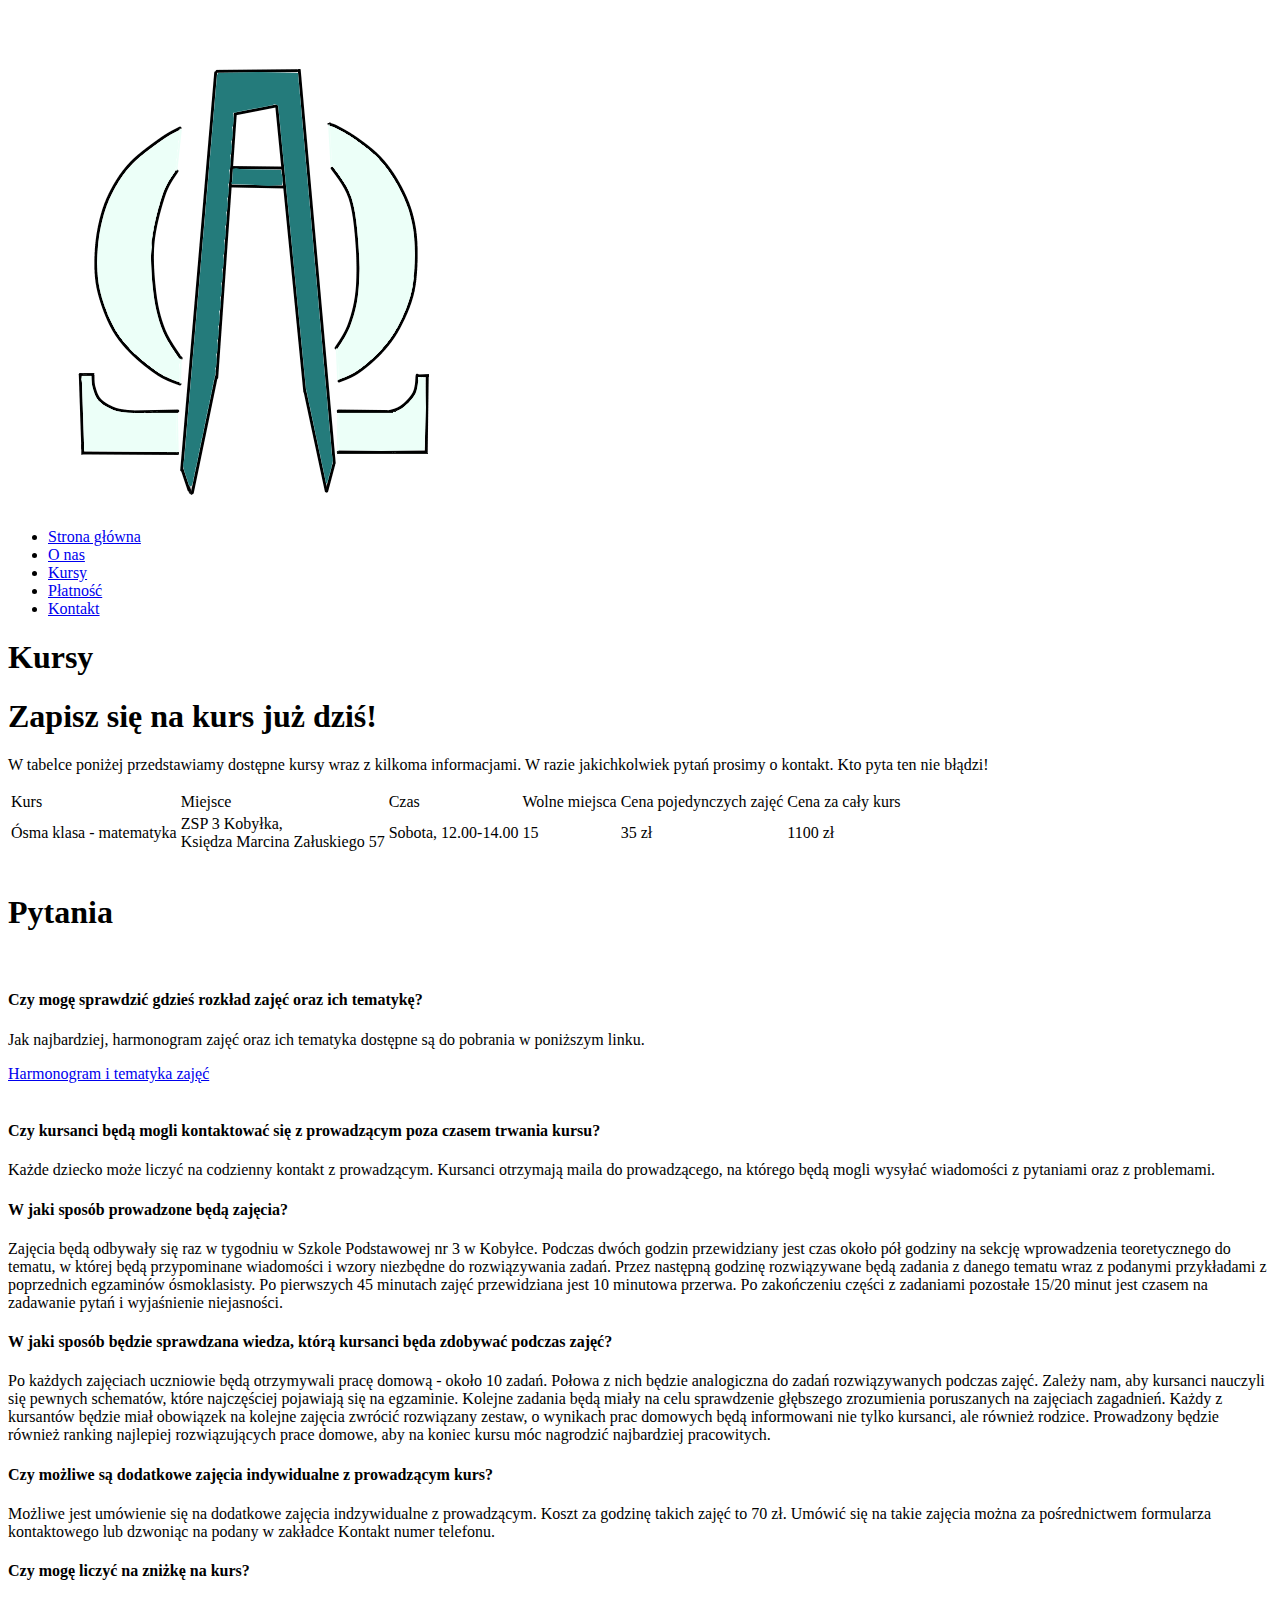
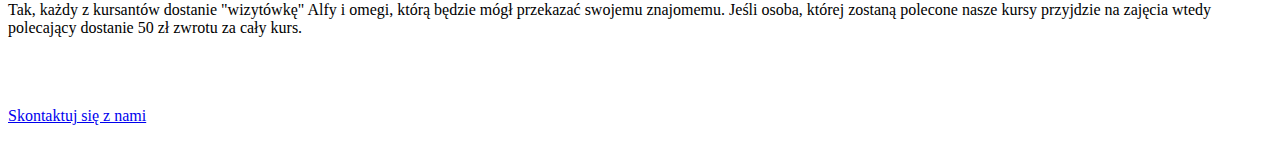
==== courses.html @ b427ea31 "Update courses.html" ====
<!DOCTYPE html>
<html lang="en">

<head>
  <meta charset="UTF-8">
  <meta http-equiv="X-UA-Compatible" content="IE=edge">
  <meta name="viewport" content="width=device-width, initial-scale=1.0">
  <title>Kursy</title>
  <link rel="stylesheet" href="style.css">
  <link rel="preconnect" href="https://fonts.googleapis.com">
  <link rel="preconnect" href="https://fonts.gstatic.com" crossorigin>
  <link href="https://fonts.googleapis.com/css2?family=Poppins:wght@100;200;300;400;600;700&display=swap"
    rel="stylesheet">
  <link rel="stylesheet"
    href="https://cdn.jsdelivr.net/npm/@fortawesome/fontawesome-free@5.15.4/css/fontawesome.min.css">
  <link rel="stylesheet" href="https://cdn.iconmonstr.com/1.3.0/css/iconmonstr-iconic-font.min.css">
</head>

<body>
  <section class="sub-header">
    <nav>
      <a href="index.html"><img src="images/logo.png" alt=""></a>
      <div class="nav-links" id="navLinks">
        <i class="im im-x-mark" onclick="hideMenu()"></i>
        <ul>
          <li><a href="./index.html">Strona główna</a></li>
          <li><a href="./about.html">O nas</a></li>
          <li><a href="./courses.html">Kursy</a></li>
          <li><a href="./payment.html">Płatność</a></li>
          <li><a href="contact.html">Kontakt</a></li>
        </ul>
      </div>
      <i class="im im-menu" aria-hidden="true" onclick="showMenu()"></i>
    </nav>
    <h1>Kursy</h1>
    </div>
  </section>
  <section class="about-us"></section>
  <div class="row">
    <div class="about-col">
      <h1>Zapisz się na kurs już dziś!</h1>
      <p> W tabelce poniżej przedstawiamy dostępne kursy wraz z kilkoma informacjami. W razie jakichkolwiek pytań
        prosimy
        o kontakt. Kto pyta ten nie błądzi!
      </p>
      <table class="content-table">
        <thead>
          <tr>
            <td>Kurs</td>
            <td>Miejsce</td>
            <td>Czas</td>
            <td>Wolne miejsca</td>
            <td>Cena pojedynczych zajęć</td>
            <td>Cena za cały kurs</td>

          </tr>
        </thead>
        <tbody>
          <tr>
            <td>Ósma klasa - matematyka</td>
            <td>ZSP 3 Kobyłka, <br> Księdza Marcina Załuskiego 57</td>
            <td>Sobota, 12.00-14.00</td>
            <td>15</td>
            <td>35 zł</td>
            <td>1100 zł</td>
          </tr>
        </tbody>
      </table>
      <br>
      <div class="Pytania">
        <h1>Pytania</h1>
        <br>
        <h4 class="pytanie">Czy mogę sprawdzić gdzieś rozkład zajęć oraz ich tematykę? </h5>
          <p>Jak najbardziej, harmonogram zajęć oraz ich tematyka dostępne są do pobrania w poniższym linku.</p>
          <a href="files/Harmonogram.pdf" download="Harmonogram zajęć" class="download">Harmonogram i tematyka zajęć</a>
          <br> <br>
          <h4 class="pytanie">Czy kursanci będą mogli kontaktować się z prowadzącym poza czasem trwania kursu?</h4>
          <p>Każde dziecko może liczyć na codzienny kontakt z prowadzącym. Kursanci otrzymają maila do prowadzącego, na
            którego będą mogli wysyłać wiadomości z pytaniami oraz z problemami. </p>
          <h4 class="pytanie">W jaki sposób prowadzone będą zajęcia?</h4>
          <p>Zajęcia będą odbywały się raz w tygodniu w Szkole Podstawowej nr 3 w Kobyłce. Podczas dwóch godzin
            przewidziany jest czas około pół godziny na sekcję wprowadzenia teoretycznego do tematu, w której będą
            przypominane wiadomości i wzory niezbędne do rozwiązywania zadań. Przez następną godzinę rozwiązywane będą
            zadania z danego tematu wraz z podanymi przykładami z poprzednich egzaminów ósmoklasisty. Po pierwszych 45
            minutach zajęć przewidziana jest 10 minutowa przerwa. Po zakończeniu części z zadaniami pozostałe 15/20
            minut jest czasem na zadawanie pytań i wyjaśnienie niejasności. </p>
          <h4 class="pytanie">W jaki sposób będzie sprawdzana wiedza, którą kursanci będa zdobywać podczas zajęć? </h4>
          <p>Po każdych zajęciach uczniowie będą otrzymywali pracę domową - około 10 zadań. Połowa z nich będzie
            analogiczna do zadań rozwiązywanych podczas zajęć. Zależy nam, aby kursanci nauczyli się pewnych schematów,
            które najczęściej pojawiają się na egzaminie. Kolejne zadania będą miały na celu sprawdzenie głębszego
            zrozumienia poruszanych na zajęciach zagadnień. Każdy z kursantów będzie miał obowiązek na kolejne zajęcia
            zwrócić rozwiązany zestaw, o wynikach prac domowych będą informowani nie tylko kursanci, ale również
            rodzice. Prowadzony będzie również ranking najlepiej rozwiązujących prace domowe, aby na koniec kursu móc
            nagrodzić najbardziej pracowitych. </p>
          <h4 class="pytanie">Czy możliwe są dodatkowe zajęcia indywidualne z prowadzącym kurs?</h4>
          <p>Możliwe jest umówienie się na dodatkowe zajęcia indzywidualne z prowadzącym. Koszt za godzinę takich zajęć
            to 70 zł. Umówić się na takie zajęcia można za pośrednictwem formularza kontaktowego lub dzwoniąc na podany
            w zakładce Kontakt numer telefonu.</p>
          <h4 class="pytanie">Czy mogę liczyć na zniżkę na kurs? </h4>
          <p>Tak, każdy z kursantów dostanie "wizytówkę" Alfy i omegi, którą będzie mógł przekazać swojemu znajomemu.
            Jeśli osoba, której zostaną polecone nasze kursy przyjdzie na zajęcia wtedy polecający dostanie 50 zł zwrotu
            za cały kurs.</p>
          <br> <br> <br>
          <a href="contact.html" class="hero-btn red-btn">Skontaktuj się z nami</a>
      </div>
    </div>
    <div class="about-col">
      <img src="./images/o_nas_tekst.jpg" alt="">
    </div>
  </div>
  <!-- Javasript for toggle menu -->
  <script>
    var navLinks = document.getElementById("navLinks");
    function showMenu() {
      navLinks.style.right = "0";
    }
    function hideMenu() {
      navLinks.style.right = "-200px";
    }
  </script>
</body>

</html>
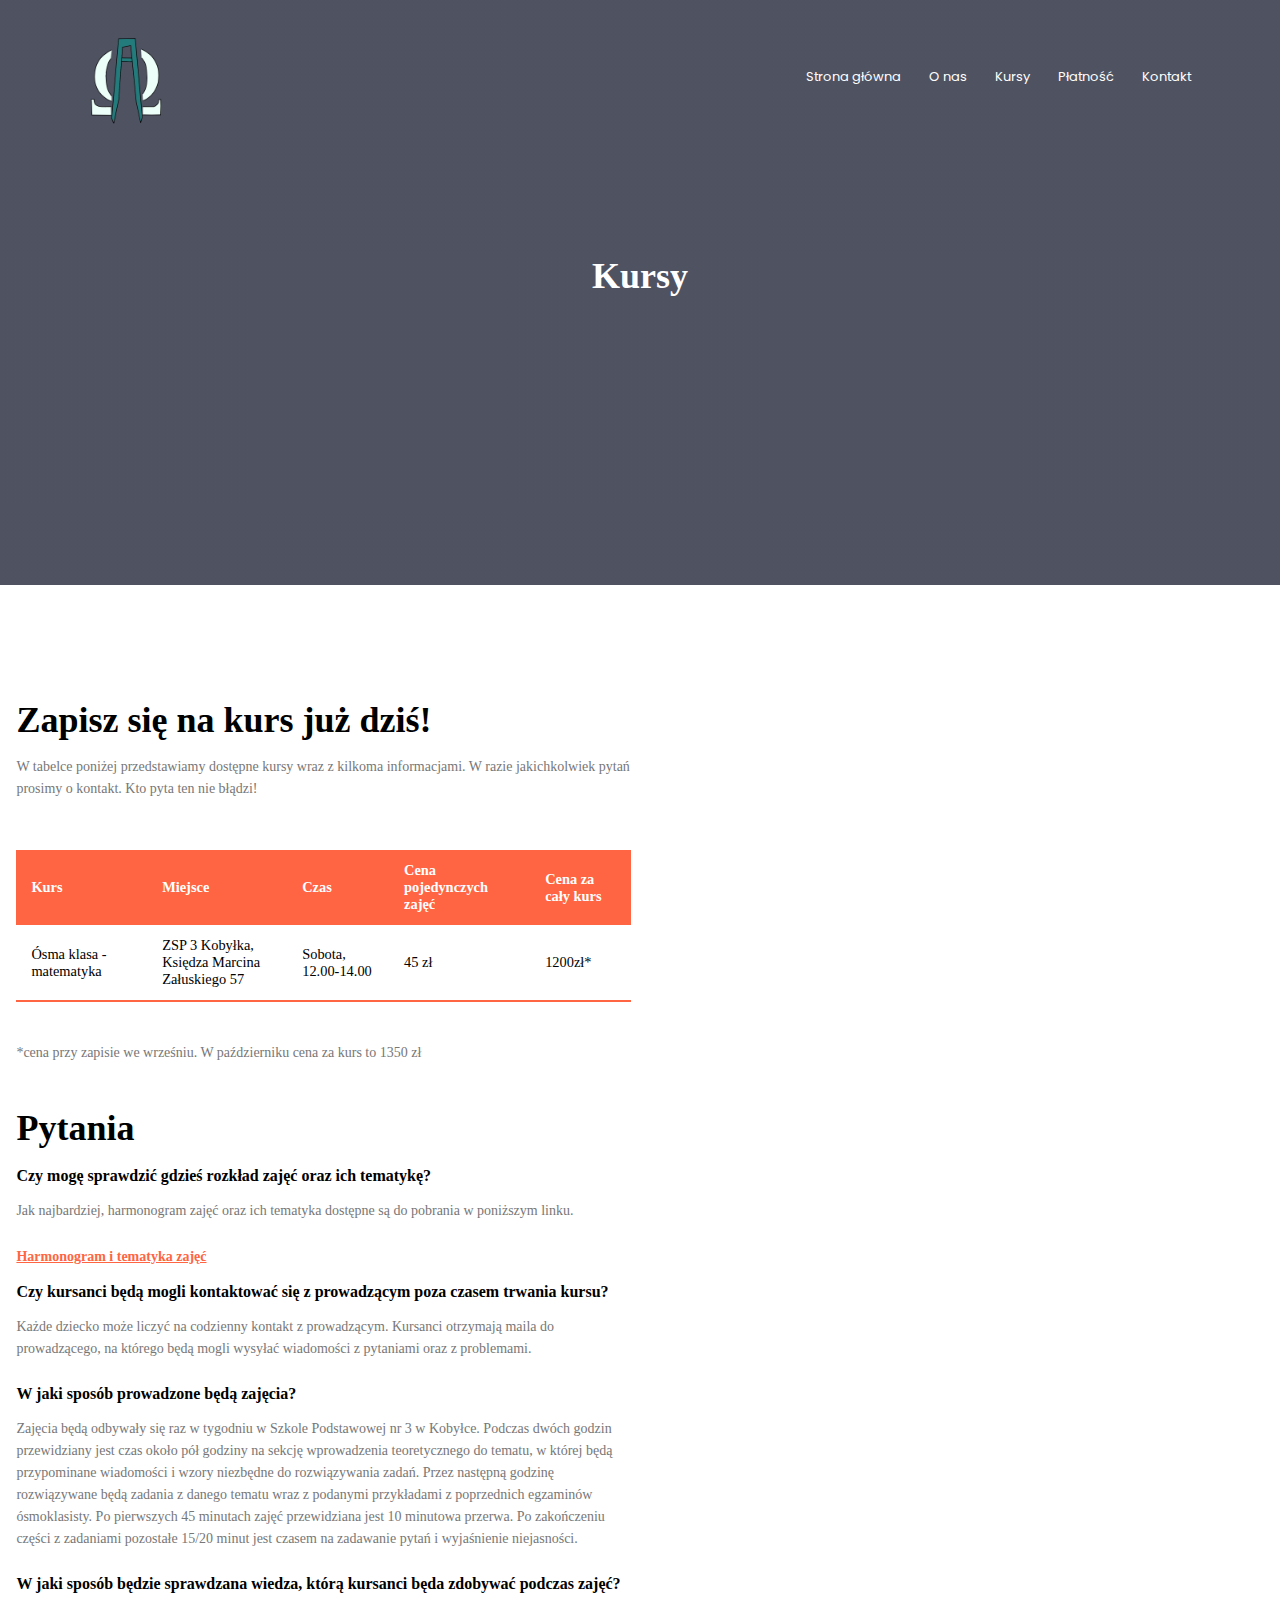
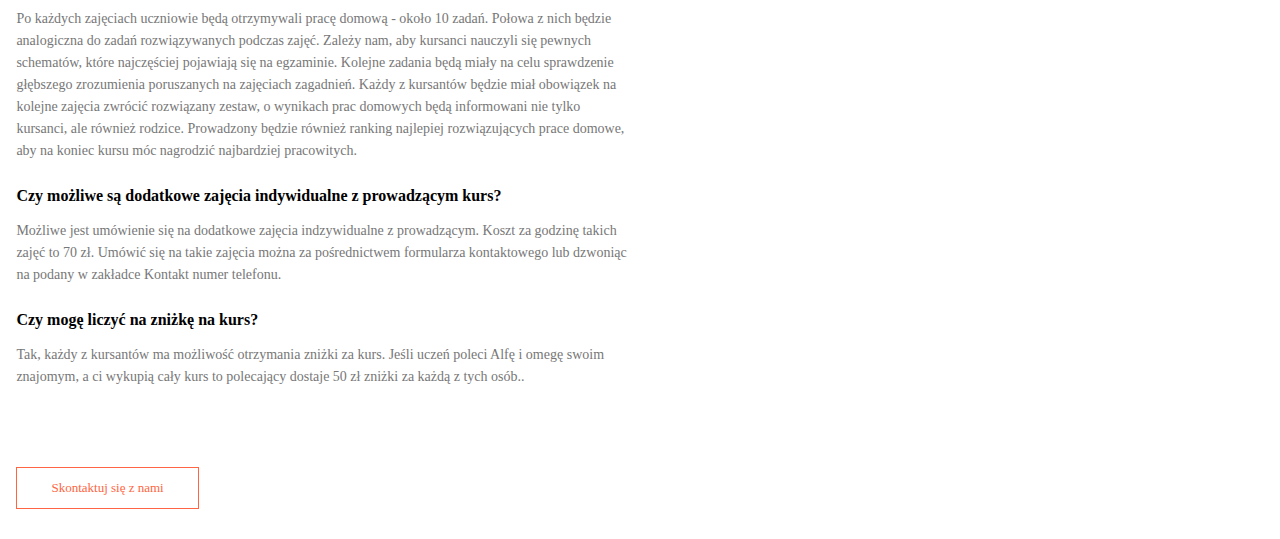
==== commit af48de08: "Update courses.html" ====
--- a/courses.html
+++ b/courses.html
@@ -49,7 +49,6 @@
             <td>Kurs</td>
             <td>Miejsce</td>
             <td>Czas</td>
-            <td>Wolne miejsca</td>
             <td>Cena pojedynczych zajęć</td>
             <td>Cena za cały kurs</td>
 
@@ -60,12 +59,12 @@
             <td>Ósma klasa - matematyka</td>
             <td>ZSP 3 Kobyłka, <br> Księdza Marcina Załuskiego 57</td>
             <td>Sobota, 12.00-14.00</td>
-            <td>15</td>
-            <td>35 zł</td>
-            <td>1100 zł</td>
+            <td>45 zł</td>
+            <td>1200zł*</td>
           </tr>
         </tbody>
       </table>
+      <p>*cena przy zapisie we wrześniu. W październiku cena za kurs to 1350 zł</p>
       <br>
       <div class="Pytania">
         <h1>Pytania</h1>
@@ -97,9 +96,7 @@
             to 70 zł. Umówić się na takie zajęcia można za pośrednictwem formularza kontaktowego lub dzwoniąc na podany
             w zakładce Kontakt numer telefonu.</p>
           <h4 class="pytanie">Czy mogę liczyć na zniżkę na kurs? </h4>
-          <p>Tak, każdy z kursantów dostanie "wizytówkę" Alfy i omegi, którą będzie mógł przekazać swojemu znajomemu.
-            Jeśli osoba, której zostaną polecone nasze kursy przyjdzie na zajęcia wtedy polecający dostanie 50 zł zwrotu
-            za cały kurs.</p>
+          <p>Tak, każdy z kursantów ma możliwość otrzymania zniżki za kurs. Jeśli uczeń poleci Alfę i omegę swoim znajomym, a ci wykupią cały kurs to polecający dostaje 50 zł zniżki za każdą z tych osób..</p>
           <br> <br> <br>
           <a href="contact.html" class="hero-btn red-btn">Skontaktuj się z nami</a>
       </div>
--- a/style.css
+++ b/style.css
@@ -0,0 +1,333 @@
+*{
+  margin: 0;
+  padding: 0;
+}
+.header{
+  min-height: 100vh;
+  width: 100%;
+  background-image: linear-gradient(rgba(4,9,30,0.7),rgba(4,9,30,0.7)), url(images/background.jpg);
+  background-position: center;
+  background-size: cover;
+  position: relative;
+}
+nav{
+  display: flex;
+  padding:2% 6%;
+  justify-content: space-between;
+  align-items: center ;
+
+}
+nav img{
+  width:100px;
+
+}
+.nav-links{
+  flex:1;
+  text-align: right;
+}
+.nav-links ul li{
+  list-style: none;
+  display: inline-block;
+  padding: 8px 12px;
+  position: relative; 
+}
+.nav-links ul li a{
+color:#fff;
+text-decoration:none;
+font-size: 13px;
+font-family: 'Poppins', sans-serif;
+}
+.nav-links ul li::after{
+  content: '';
+  width: 0%;
+  height: 2px;
+  background: #FF6542;;
+  display:block;
+  margin:auto;
+  transition: 0.5s;
+}
+.nav-links ul li:hover:after{
+  width:100%;
+}
+.text-box{
+  width:90%;
+  color:#fff;
+  position: absolute;
+  top: 29%;
+  left: 5%;
+  transform: translate (-25%,-25%);
+  text-align: center;
+}
+.text-box h1{
+  font-size: 62px;
+ }
+.text-box p{
+  margin: 10px 0 40px;
+  font-size: 14px;
+  color: #fff;
+}
+.hero-btn{
+  display: inline-block;
+  text-decoration: none;
+  color: #fff;
+  border: solid #fff;
+  padding:12px 34px;
+  font-size: 13px;
+  background:transparent;
+  position: relative;
+  cursor: pointer;
+}
+.hero-btn:hover{
+  border:1px solid #FF6542;
+  background:#FF6542;
+   transition: 1s;
+}
+nav .im{
+  display: none;
+}
+@media(max-width:700px){
+  .text-box h1{
+  font-size: 26px;
+  }
+  .nav-links ul li{
+  display: block;
+  }
+  .nav-links{
+    position: fixed;
+    background:#FF6542;
+    height: 100vh;
+    width: 200px;
+    top: 0;
+    right:-200px;
+    text-align: left;
+    z-index: 2;
+    transition: 1s;
+
+  }
+
+
+  
+  nav .im{
+    display: block;
+    color: #fff;
+    margin: 10px;
+    font-size: 22px;
+    cursor: pointer;
+  }
+  .nav-links ul{
+    padding:30px;   
+  }
+}
+
+/* kursy */
+.course{
+  width: 80%;
+  margin: auto;
+  text-align:center;
+  padding-top: 100px;
+}
+h1{
+  font-size: 36px;
+  font-weight: 600;
+}
+p{
+  color: #777;
+  font-size: 14px;
+  font-weight: 300;
+  line-height: 22px;
+  padding:10px;
+}
+.row {
+  margin-top:5%;
+  display: flex;
+  justify-content: space-evenly;
+}
+.course-col{
+  flex-basis: 31%;
+  background: #fff3f3;
+  border-radius: 5px;
+  margin-bottom: 5%;
+  padding: 20px 12px;
+  box-sizing: border-box;
+}
+h3{
+  text-align: center;
+  font-weight: 600;
+  margin: 10px 0;
+}
+.course-col:hover{
+  box-shadow: 0 0 20px 0px rgba(0,0,0,0.2); 
+}
+
+@media(max-width:700px){
+  .row{
+    flex-direction: column;
+  }
+}
+/* O NAS  */
+.o_nas{
+  width: 80%;
+  margin: auto;
+  text-align: center;
+  padding-top: 50px;
+}
+.o_nas-col{
+  flex-basis: 32%;
+  border-radius: 10px;
+  margin-bottom: 30px;
+  position:relative;
+  overflow:hidden;
+}
+.cta{
+  margin:100px auto;
+  width: 80%;
+  background-image: linear-gradient(rgba(0,0,0,0.7), rgba(0,0,0,0.7)), url(images/kontakt.jpg);
+  background-position: center;
+  background-size: cover;
+  border-radius: 10px;
+  text-align: center;
+  padding: 100px 0;
+}
+.cta h1{
+  color: #fff;
+  margin-bottom: 40px;
+  padding: 0;
+}
+@media(max-width: 700px){
+.cta h1{
+ font-size: 24px; 
+}
+}
+/* o nas */
+.sub-header{
+  height: 65vh;
+  width:100%;
+  background-image: linear-gradient(rgba(4,9,30,0.7),rgba(4,9,30,0.7)),url(images/o_nas.jpg);
+  background-position: center;
+  background-size: cover;
+  text-align: center;
+  color: #fff;
+}
+.sub-header h1{
+  margin-top: 100px;
+}
+.about-us{
+  width: 80%;
+  margin:auto;
+  padding-top: 0;
+  padding-bottom: 20px;
+}
+.about-col{
+flex-basis: 48%;
+padding:30px 2px;
+}
+.about-col img{
+  width: 100%;
+}
+.about-col h1{
+  padding-top: 0;
+}
+.about-col p{
+  padding: 15px 0 25px;
+}
+.red-btn{
+  border:1px solid #FF6542;
+  background:transparent;
+  color:#FF6542;
+}
+.red-btn:hover{
+  color: #fff;
+}
+.location{
+  width: 80%;
+  margin: auto;
+  padding: 80px 0;
+}
+.location iframe{
+  width:100%;
+
+}
+.contact-us{
+  width: 80%;
+  margin: auto;
+}
+.contact-col{
+  flex-basis: 48%;
+  margin-bottom: 30px;
+}
+.contact-col div{
+  display: flex;
+  align-items: center;
+  margin-bottom: 40px;
+}
+.contact-col div .im{
+  font-size: 28px;
+  color: #FF6542;
+  margin: 10px;
+  margin-right: 30px;
+}
+.contact-col div p{
+  padding: 0;
+}
+.contact-col div h5{
+  font-size: 20px;
+  margin-bottom: 5px;
+  color: #555;
+  font-weight: 400;
+}
+.contact-col input, .contact-col textarea{
+  width: 100%;
+  padding:15px;
+  margin-bottom: 17px;
+  outline: none;
+  border: 1px solid #ccc;
+  box-sizing: border-box;
+}
+.content-table{
+  border-collapse: collapse;
+  margin: 25px 0;
+  font-size: 0.9em;
+  min-width:400px;
+}
+.content-table thead tr{
+  background-color: #FF6542;
+  color:#fff;
+  text-align: left;
+  font-weight: bold;
+}
+.content-table th, .content-table td{
+  padding: 12px 15px;
+}
+.content-table tbody tr{
+  border-bottom: 1px solid #dddddd;
+}
+.content-table tbody tr:nth-of-type(even){
+  background-color: #f3f3f3;
+}
+.content-table tbody tr:last-of-type{
+  border-bottom: 2px solid #FF6542;
+}
+.download{
+  color: #FF6542;
+  font-size: 14px;
+  text-align: left;
+  font-weight: bold;
+  margin-top: auto;
+}
+.label{
+  padding: 3px;
+  font-size: 20px;
+  margin-bottom: 20px;
+  margin-top: 10px;
+  color: #555;
+  font-weight: 400;
+}
+.pytanie{
+  color: black;
+}
+.opis{
+  font-size: 20px;
+}
+.Alfa{
+  color: #FF6542;
+}
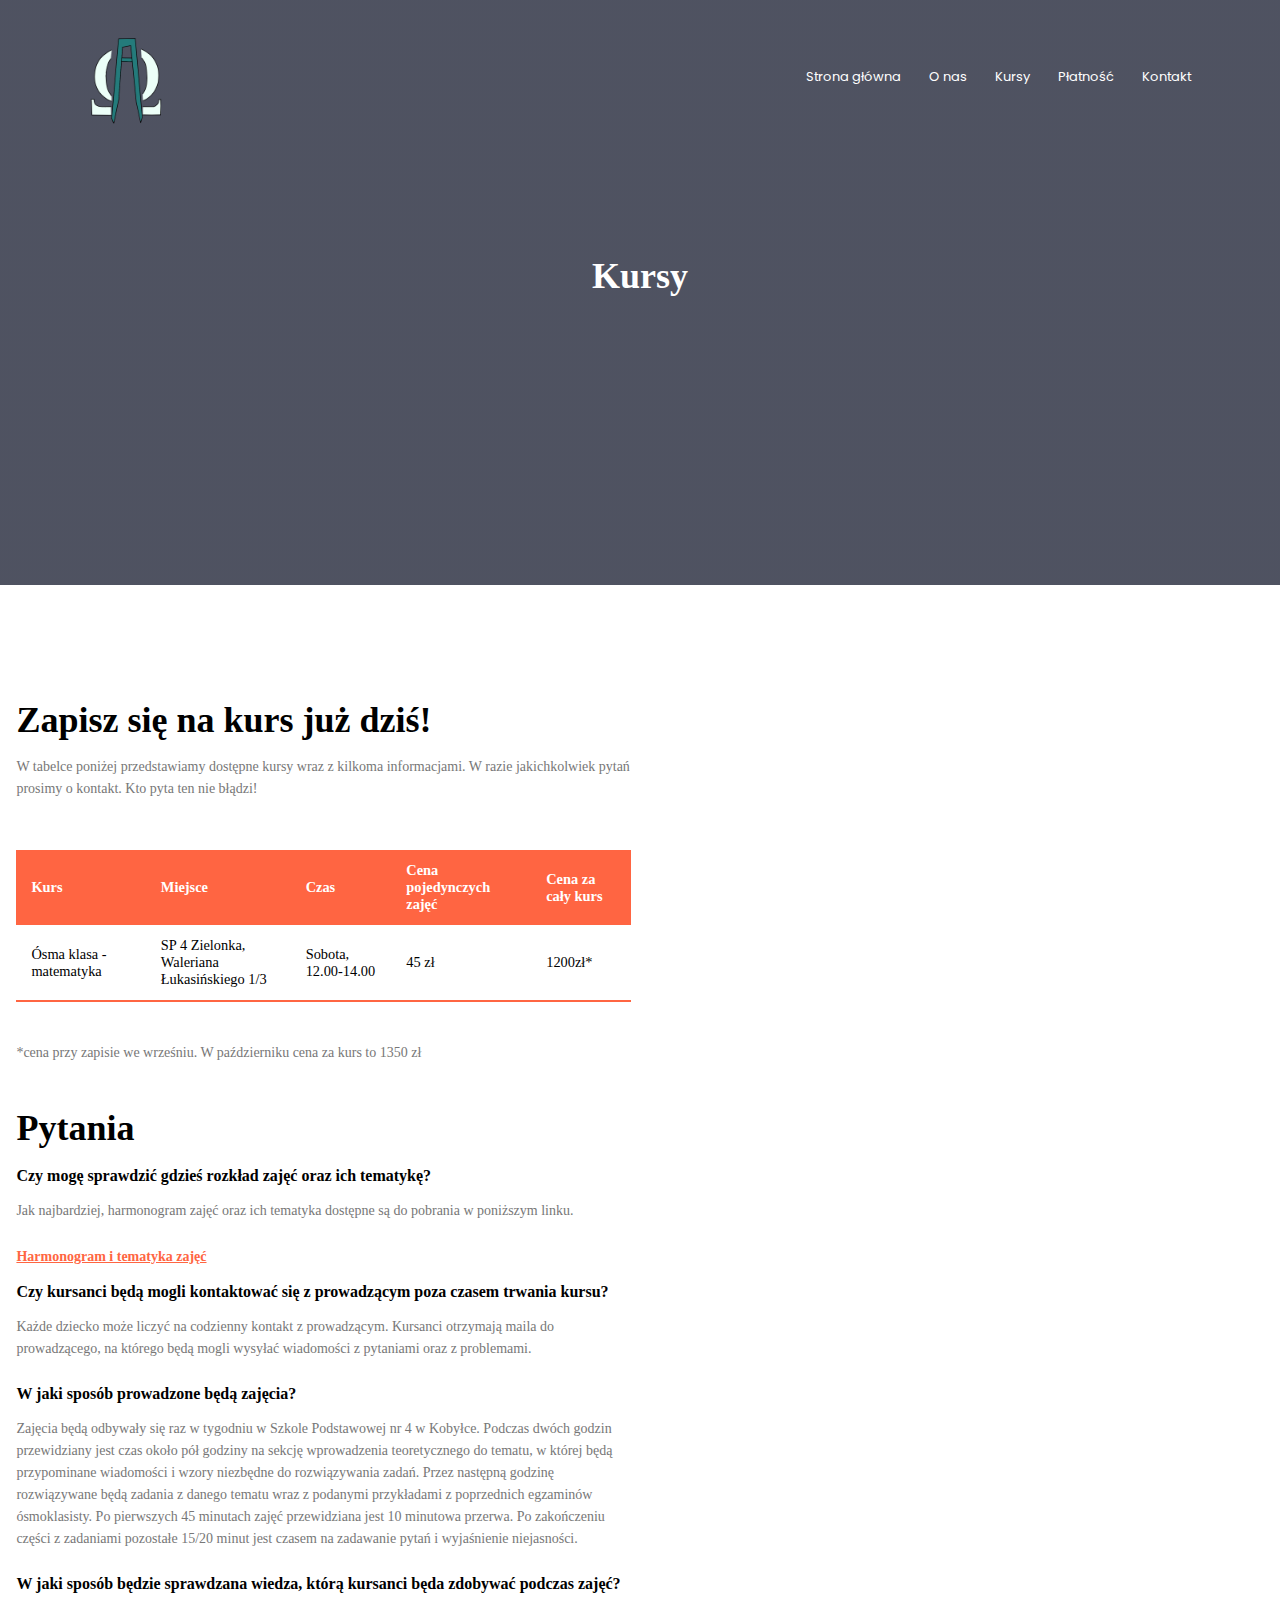
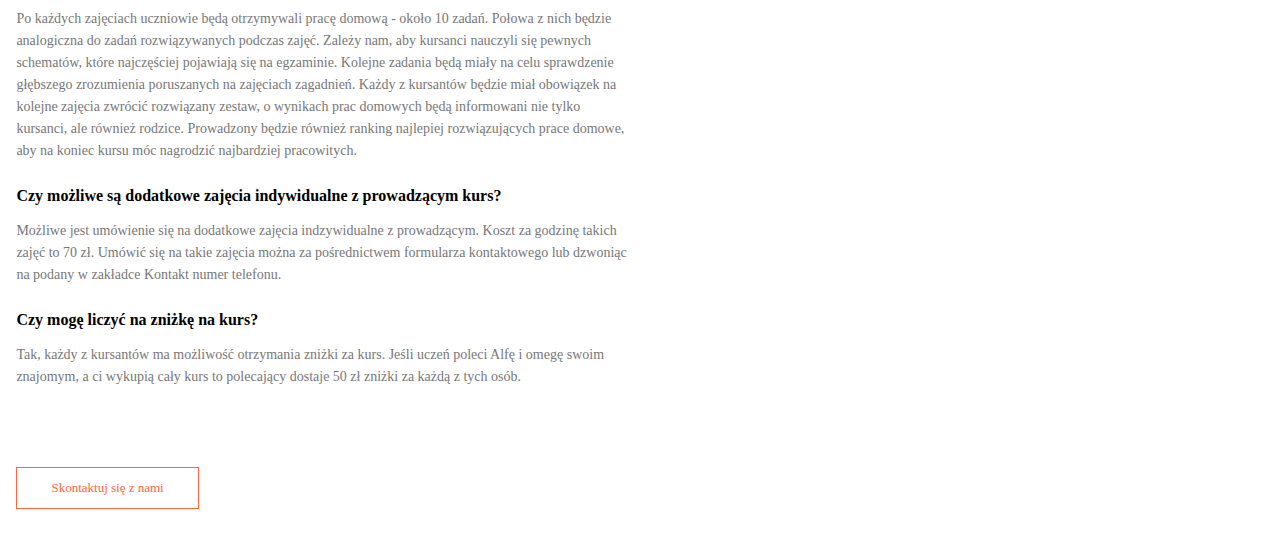
==== commit 3c199e50: "Update courses.html" ====
--- a/courses.html
+++ b/courses.html
@@ -57,7 +57,7 @@
         <tbody>
           <tr>
             <td>Ósma klasa - matematyka</td>
-            <td>ZSP 3 Kobyłka, <br> Księdza Marcina Załuskiego 57</td>
+            <td>SP 4 Zielonka, <br> Waleriana Łukasińskiego 1/3</td>
             <td>Sobota, 12.00-14.00</td>
             <td>45 zł</td>
             <td>1200zł*</td>
@@ -77,7 +77,7 @@
           <p>Każde dziecko może liczyć na codzienny kontakt z prowadzącym. Kursanci otrzymają maila do prowadzącego, na
             którego będą mogli wysyłać wiadomości z pytaniami oraz z problemami. </p>
           <h4 class="pytanie">W jaki sposób prowadzone będą zajęcia?</h4>
-          <p>Zajęcia będą odbywały się raz w tygodniu w Szkole Podstawowej nr 3 w Kobyłce. Podczas dwóch godzin
+          <p>Zajęcia będą odbywały się raz w tygodniu w Szkole Podstawowej nr 4 w Kobyłce. Podczas dwóch godzin
             przewidziany jest czas około pół godziny na sekcję wprowadzenia teoretycznego do tematu, w której będą
             przypominane wiadomości i wzory niezbędne do rozwiązywania zadań. Przez następną godzinę rozwiązywane będą
             zadania z danego tematu wraz z podanymi przykładami z poprzednich egzaminów ósmoklasisty. Po pierwszych 45
@@ -96,7 +96,9 @@
             to 70 zł. Umówić się na takie zajęcia można za pośrednictwem formularza kontaktowego lub dzwoniąc na podany
             w zakładce Kontakt numer telefonu.</p>
           <h4 class="pytanie">Czy mogę liczyć na zniżkę na kurs? </h4>
-          <p>Tak, każdy z kursantów ma możliwość otrzymania zniżki za kurs. Jeśli uczeń poleci Alfę i omegę swoim znajomym, a ci wykupią cały kurs to polecający dostaje 50 zł zniżki za każdą z tych osób..</p>
+          <p>Tak, każdy z kursantów ma możliwość otrzymania zniżki za kurs. Jeśli uczeń poleci Alfę i omegę swoim
+            znajomym, a ci
+            wykupią cały kurs to polecający dostaje 50 zł zniżki za każdą z tych osób.</p>
           <br> <br> <br>
           <a href="contact.html" class="hero-btn red-btn">Skontaktuj się z nami</a>
       </div>
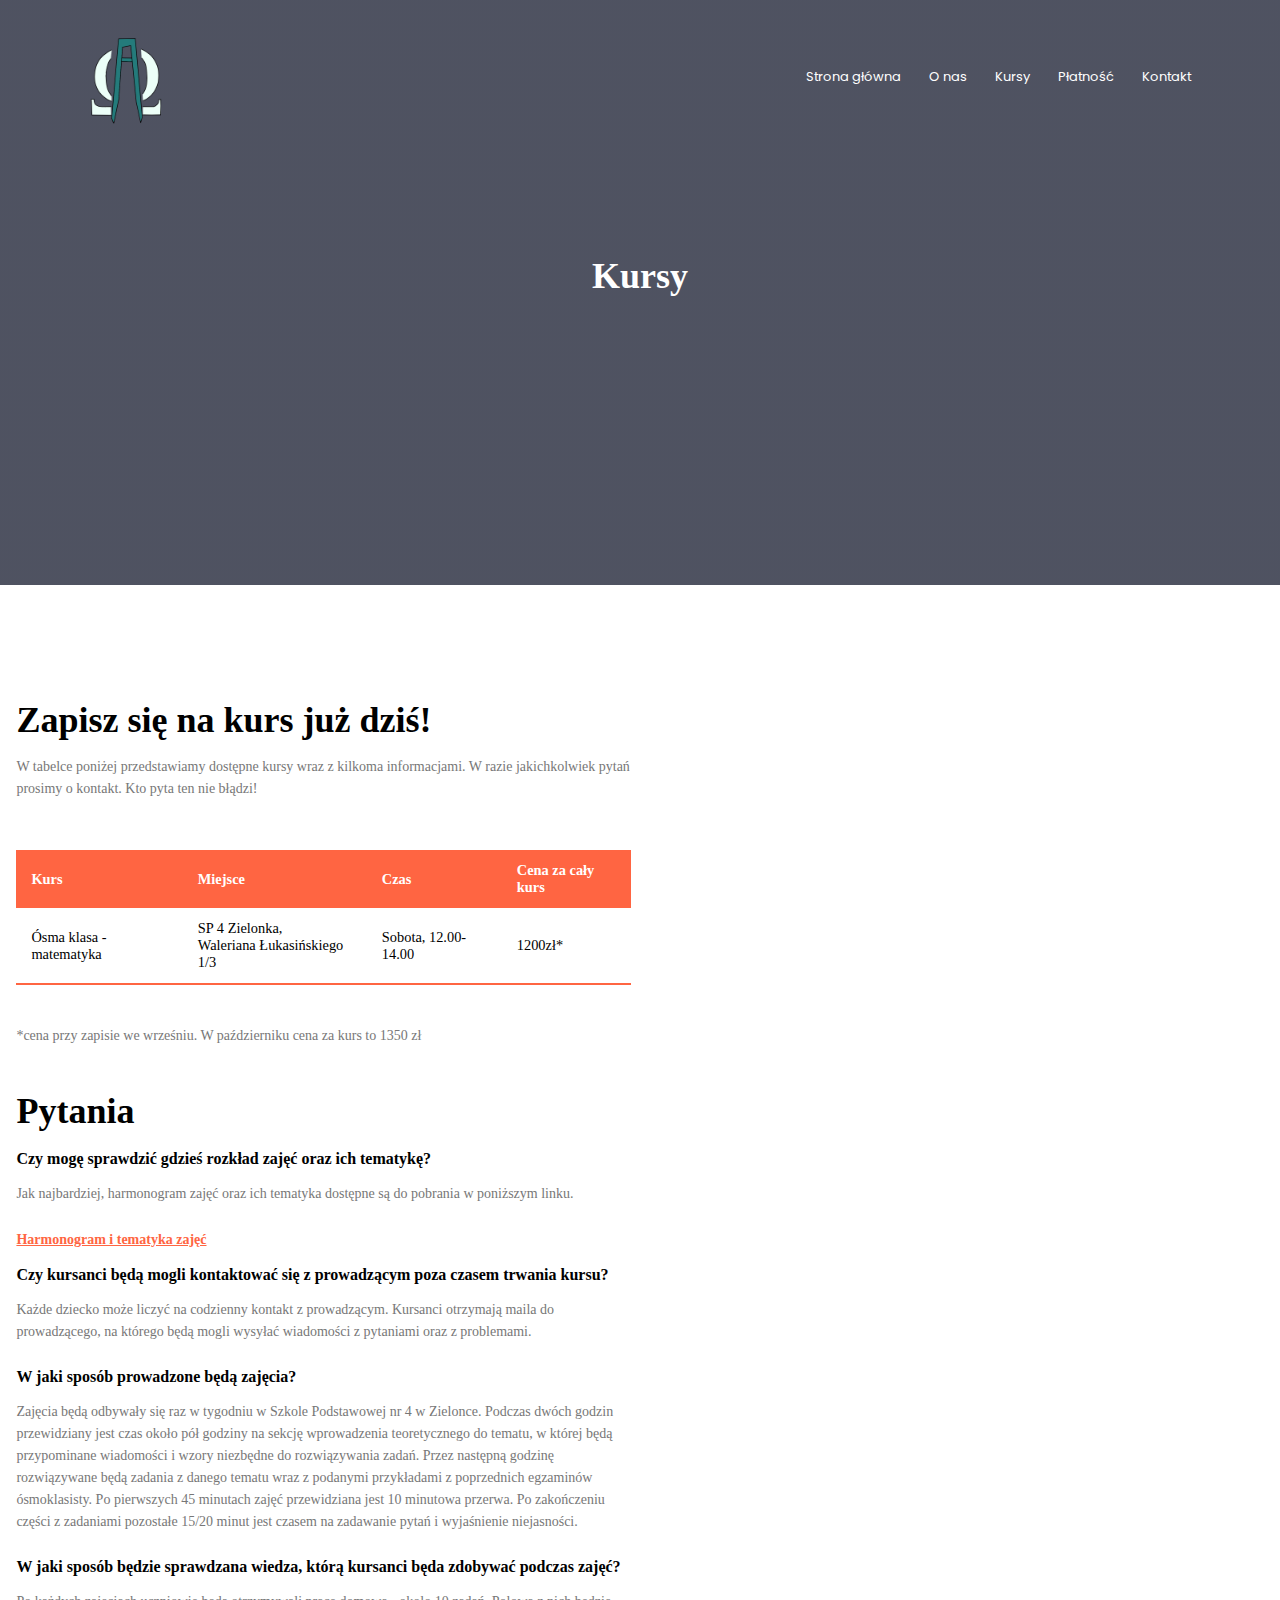
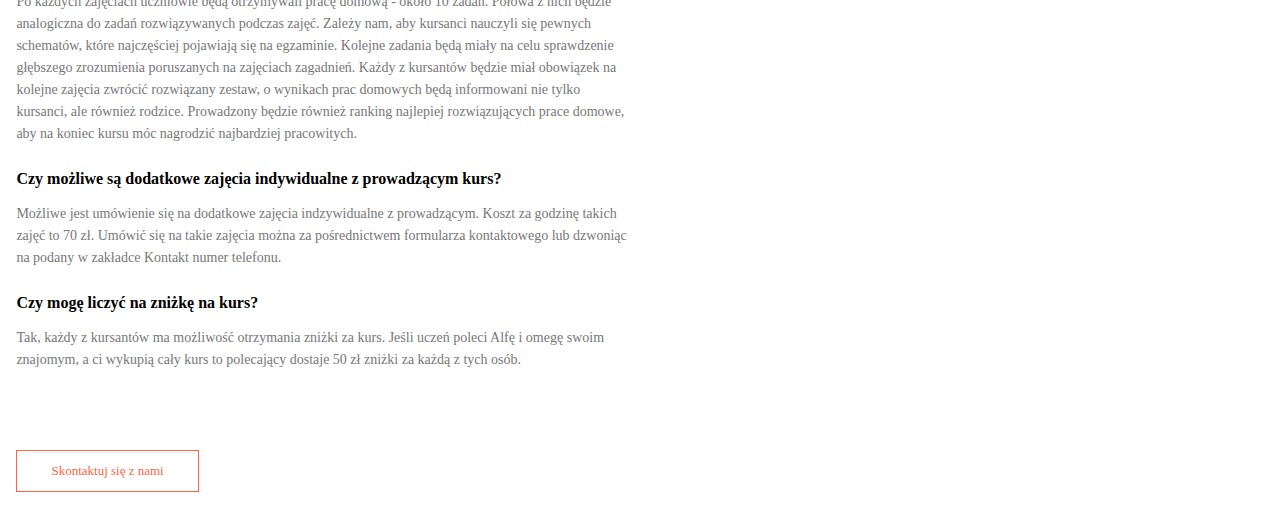
==== commit 5f50395b: "Update courses.html" ====
--- a/courses.html
+++ b/courses.html
@@ -49,7 +49,6 @@
             <td>Kurs</td>
             <td>Miejsce</td>
             <td>Czas</td>
-            <td>Cena pojedynczych zajęć</td>
             <td>Cena za cały kurs</td>
 
           </tr>
@@ -59,7 +58,6 @@
             <td>Ósma klasa - matematyka</td>
             <td>SP 4 Zielonka, <br> Waleriana Łukasińskiego 1/3</td>
             <td>Sobota, 12.00-14.00</td>
-            <td>45 zł</td>
             <td>1200zł*</td>
           </tr>
         </tbody>
@@ -77,7 +75,7 @@
           <p>Każde dziecko może liczyć na codzienny kontakt z prowadzącym. Kursanci otrzymają maila do prowadzącego, na
             którego będą mogli wysyłać wiadomości z pytaniami oraz z problemami. </p>
           <h4 class="pytanie">W jaki sposób prowadzone będą zajęcia?</h4>
-          <p>Zajęcia będą odbywały się raz w tygodniu w Szkole Podstawowej nr 4 w Kobyłce. Podczas dwóch godzin
+          <p>Zajęcia będą odbywały się raz w tygodniu w Szkole Podstawowej nr 4 w Zielonce. Podczas dwóch godzin
             przewidziany jest czas około pół godziny na sekcję wprowadzenia teoretycznego do tematu, w której będą
             przypominane wiadomości i wzory niezbędne do rozwiązywania zadań. Przez następną godzinę rozwiązywane będą
             zadania z danego tematu wraz z podanymi przykładami z poprzednich egzaminów ósmoklasisty. Po pierwszych 45
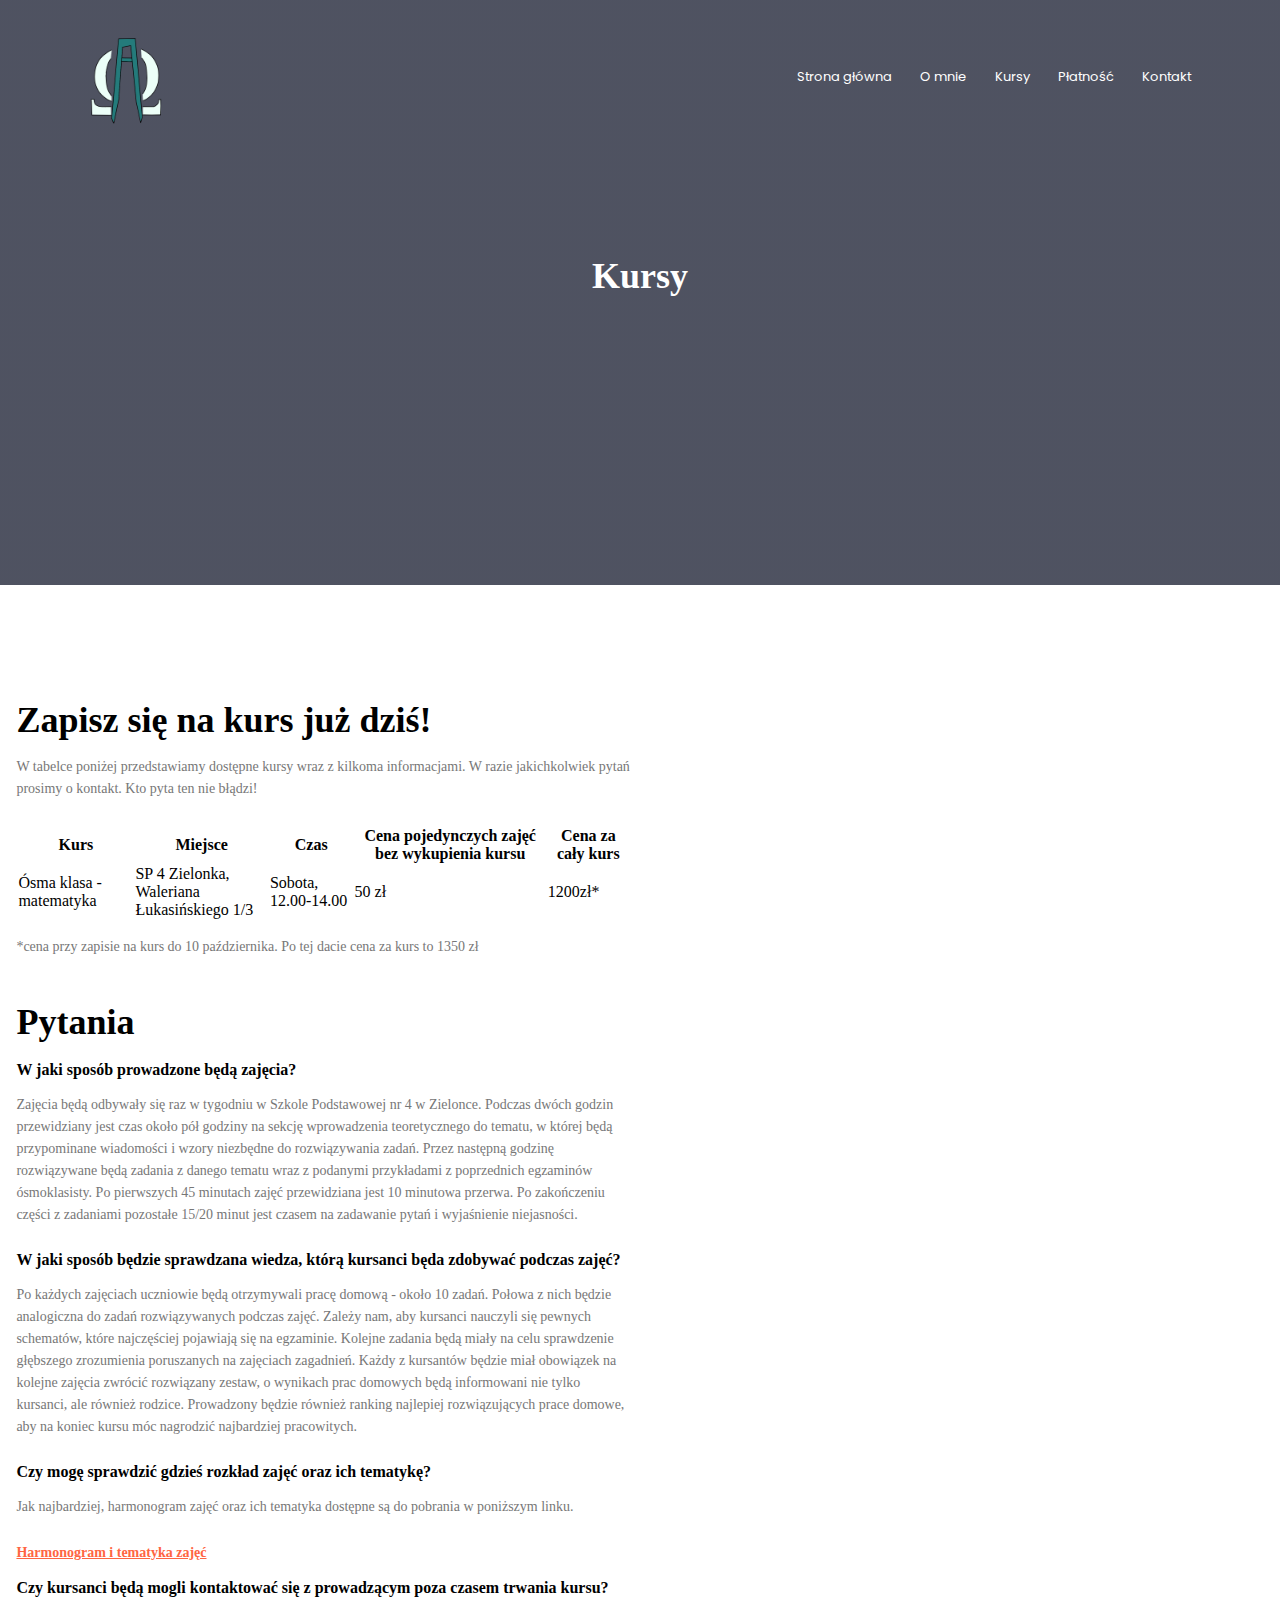
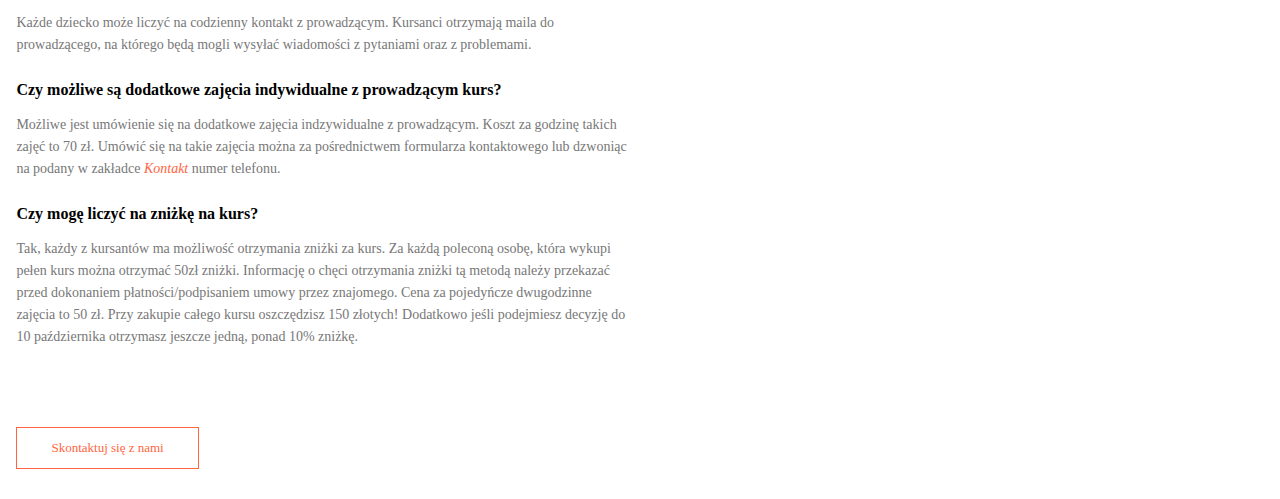
==== commit 80f76127: "Update courses.html" ====
--- a/courses.html
+++ b/courses.html
@@ -24,7 +24,7 @@
         <i class="im im-x-mark" onclick="hideMenu()"></i>
         <ul>
           <li><a href="./index.html">Strona główna</a></li>
-          <li><a href="./about.html">O nas</a></li>
+          <li><a href="./about.html">O mnie</a></li>
           <li><a href="./courses.html">Kursy</a></li>
           <li><a href="./payment.html">Płatność</a></li>
           <li><a href="contact.html">Kontakt</a></li>
@@ -38,42 +38,39 @@
   <section class="about-us"></section>
   <div class="row">
     <div class="about-col">
-      <h1>Zapisz się na kurs już dziś!</h1>
-      <p> W tabelce poniżej przedstawiamy dostępne kursy wraz z kilkoma informacjami. W razie jakichkolwiek pytań
-        prosimy
-        o kontakt. Kto pyta ten nie błądzi!
-      </p>
-      <table class="content-table">
-        <thead>
-          <tr>
-            <td>Kurs</td>
-            <td>Miejsce</td>
-            <td>Czas</td>
-            <td>Cena za cały kurs</td>
-
-          </tr>
-        </thead>
-        <tbody>
-          <tr>
-            <td>Ósma klasa - matematyka</td>
-            <td>SP 4 Zielonka, <br> Waleriana Łukasińskiego 1/3</td>
-            <td>Sobota, 12.00-14.00</td>
-            <td>1200zł*</td>
-          </tr>
-        </tbody>
-      </table>
-      <p>*cena przy zapisie we wrześniu. W październiku cena za kurs to 1350 zł</p>
+      <div class="table-containter">
+        <h1>Zapisz się na kurs już dziś!</h1>
+        <p> W tabelce poniżej przedstawiamy dostępne kursy wraz z kilkoma informacjami. W razie jakichkolwiek pytań
+          prosimy
+          o kontakt. Kto pyta ten nie błądzi!
+        </p>
+        <table class="table">
+          <thead>
+            <tr>
+              <th>Kurs</th>
+              <th>Miejsce</th>
+              <th>Czas</th>
+              <th>Cena pojedynczych zajęć bez wykupienia kursu</th>
+              <th>Cena za cały kurs</th>
+            </tr>
+          </thead>
+          <tbody>
+            <tr>
+              <td data-label="Kurs">Ósma klasa - matematyka</td>
+              <td data-label="Miejsce">SP 4 Zielonka, <br> Waleriana Łukasińskiego 1/3</td>
+              <td data-label="Czas">Sobota, 12.00-14.00</td>
+              <td data-label="Cena pojedynczych zajęć bez wykupienia kursu">50 zł</td>
+              <td data-label="Cena za cały kurs">1200zł*</td>
+            </tr>
+          </tbody>
+        </table>
+        <p>*cena przy zapisie na kurs do 10 października. Po tej dacie cena za kurs to 1350 zł</p>
+      </div>
       <br>
       <div class="Pytania">
-        <h1>Pytania</h1>
-        <br>
-        <h4 class="pytanie">Czy mogę sprawdzić gdzieś rozkład zajęć oraz ich tematykę? </h5>
-          <p>Jak najbardziej, harmonogram zajęć oraz ich tematyka dostępne są do pobrania w poniższym linku.</p>
-          <a href="files/Harmonogram.pdf" download="Harmonogram zajęć" class="download">Harmonogram i tematyka zajęć</a>
-          <br> <br>
-          <h4 class="pytanie">Czy kursanci będą mogli kontaktować się z prowadzącym poza czasem trwania kursu?</h4>
-          <p>Każde dziecko może liczyć na codzienny kontakt z prowadzącym. Kursanci otrzymają maila do prowadzącego, na
-            którego będą mogli wysyłać wiadomości z pytaniami oraz z problemami. </p>
+        <div class="pyt">
+          <h1>Pytania</h1>
+          <br>
           <h4 class="pytanie">W jaki sposób prowadzone będą zajęcia?</h4>
           <p>Zajęcia będą odbywały się raz w tygodniu w Szkole Podstawowej nr 4 w Zielonce. Podczas dwóch godzin
             przewidziany jest czas około pół godziny na sekcję wprowadzenia teoretycznego do tematu, w której będą
@@ -89,16 +86,29 @@
             zwrócić rozwiązany zestaw, o wynikach prac domowych będą informowani nie tylko kursanci, ale również
             rodzice. Prowadzony będzie również ranking najlepiej rozwiązujących prace domowe, aby na koniec kursu móc
             nagrodzić najbardziej pracowitych. </p>
+          <h4 class="pytanie">Czy mogę sprawdzić gdzieś rozkład zajęć oraz ich tematykę?</h4>
+          <p class="ask">Jak najbardziej, harmonogram zajęć oraz ich tematyka dostępne są do pobrania w poniższym linku.
+          </p>
+          <a href="files/Harmonogram.pdf" download="Harmonogram zajęć" class="download">Harmonogram i tematyka zajęć</a>
+          <br> <br>
+          <h4 class="pytanie">Czy kursanci będą mogli kontaktować się z prowadzącym poza czasem trwania kursu?</h4>
+          <p>Każde dziecko może liczyć na codzienny kontakt z prowadzącym. Kursanci otrzymają maila do prowadzącego, na
+            którego będą mogli wysyłać wiadomości z pytaniami oraz z problemami. </p>
           <h4 class="pytanie">Czy możliwe są dodatkowe zajęcia indywidualne z prowadzącym kurs?</h4>
           <p>Możliwe jest umówienie się na dodatkowe zajęcia indzywidualne z prowadzącym. Koszt za godzinę takich zajęć
             to 70 zł. Umówić się na takie zajęcia można za pośrednictwem formularza kontaktowego lub dzwoniąc na podany
-            w zakładce Kontakt numer telefonu.</p>
+            w zakładce <span style="font-style: italic; color: #FF6542;"> Kontakt</span> numer telefonu.</p>
           <h4 class="pytanie">Czy mogę liczyć na zniżkę na kurs? </h4>
-          <p>Tak, każdy z kursantów ma możliwość otrzymania zniżki za kurs. Jeśli uczeń poleci Alfę i omegę swoim
-            znajomym, a ci
-            wykupią cały kurs to polecający dostaje 50 zł zniżki za każdą z tych osób.</p>
+          <p>Tak, każdy z kursantów ma możliwość otrzymania zniżki za kurs. Za każdą poleconą osobę, która wykupi
+            pełen
+            kurs można otrzymać 50zł zniżki. Informację o chęci otrzymania zniżki tą
+            metodą należy przekazać przed dokonaniem płatności/podpisaniem umowy przez znajomego. Cena za pojedyńcze
+            dwugodzinne
+            zajęcia to 50 zł. Przy zakupie całego kursu oszczędzisz 150 złotych! Dodatkowo jeśli
+            podejmiesz decyzję do 10 października otrzymasz jeszcze jedną, ponad 10% zniżkę.</p>
           <br> <br> <br>
           <a href="contact.html" class="hero-btn red-btn">Skontaktuj się z nami</a>
+        </div>
       </div>
     </div>
     <div class="about-col">
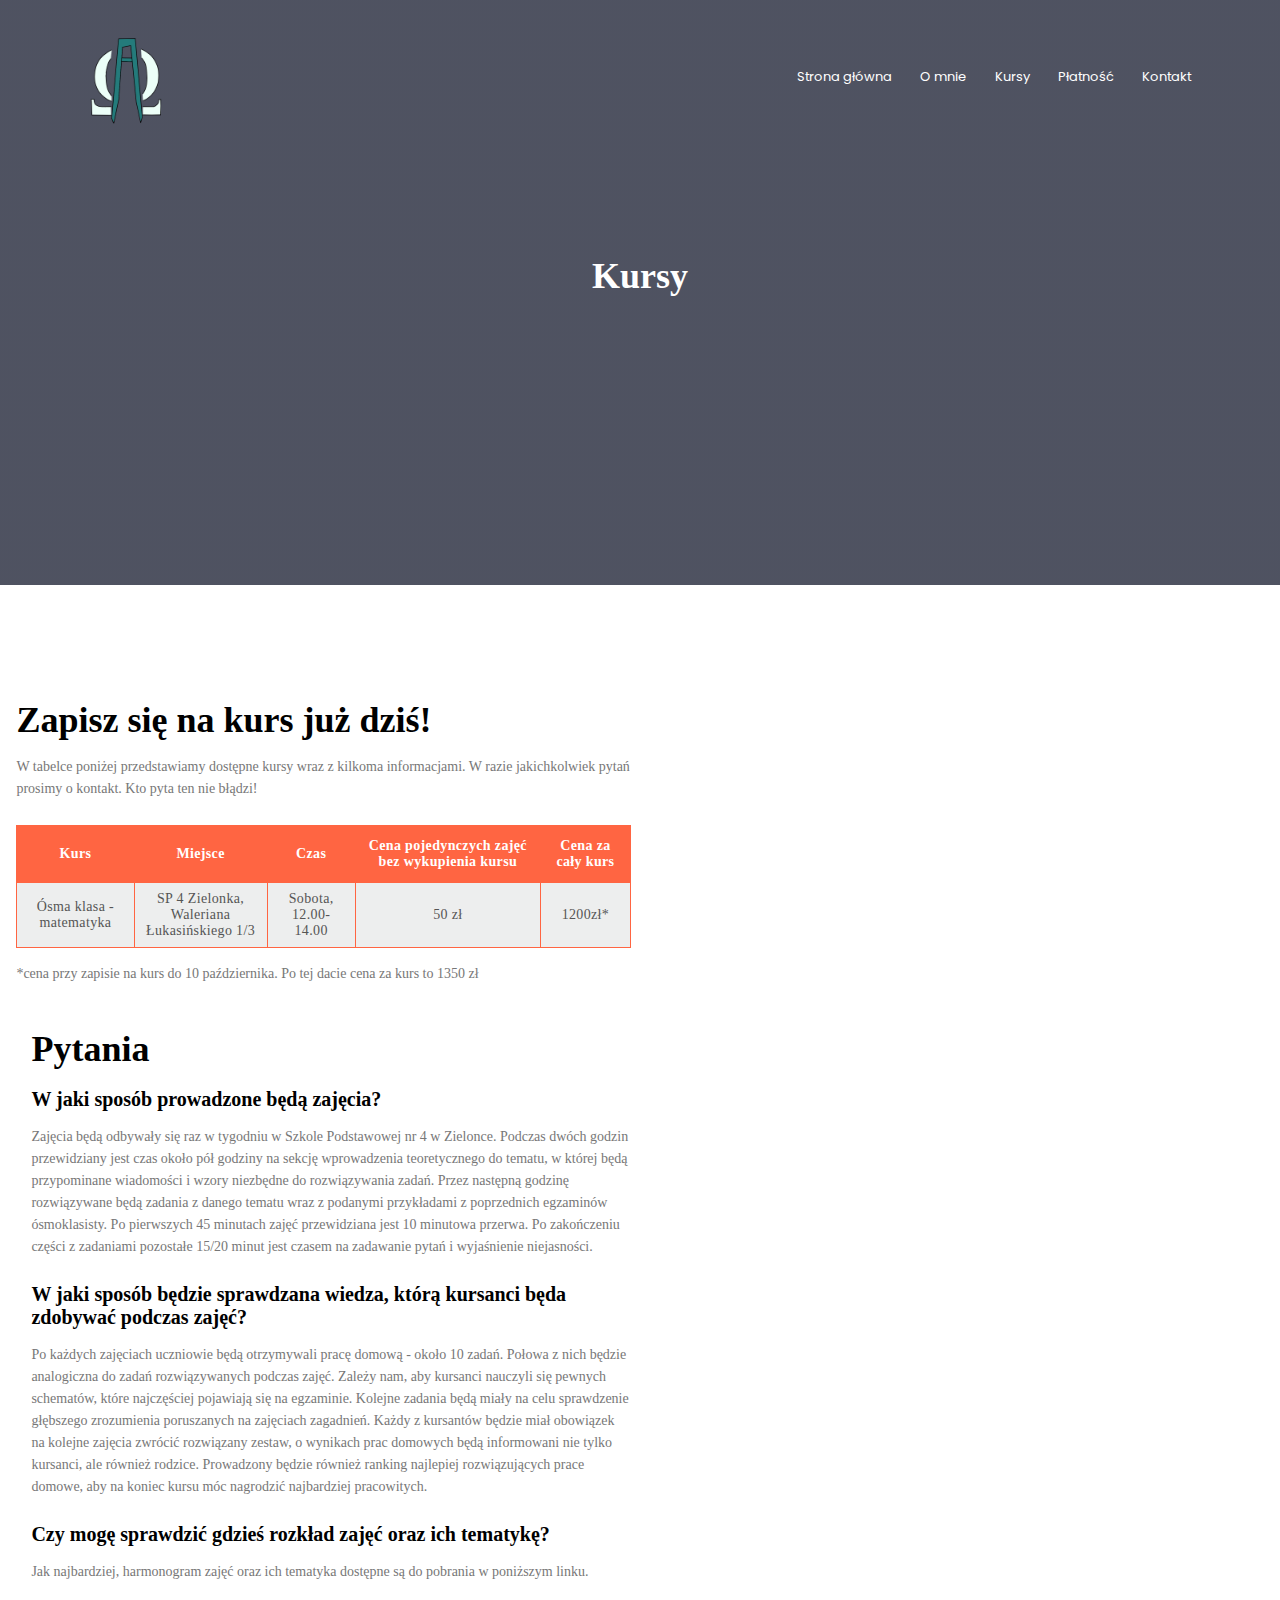
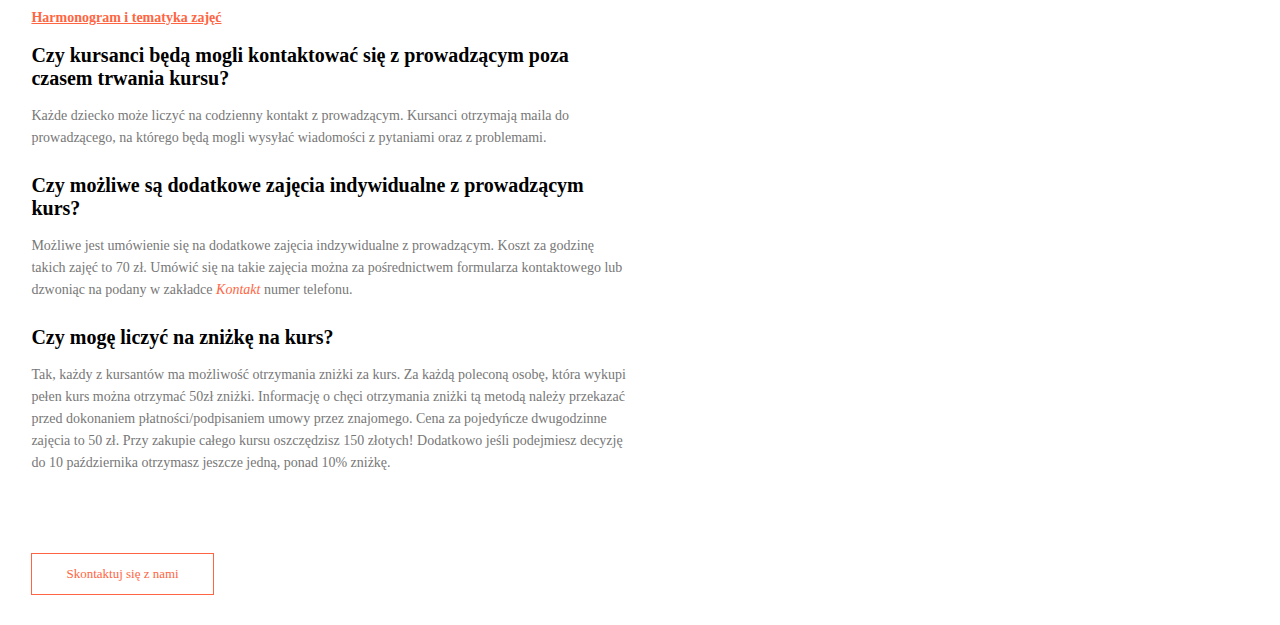
==== commit 6c5cc860: "Update courses.html" ====
--- a/courses.html
+++ b/courses.html
@@ -59,7 +59,7 @@
               <td data-label="Kurs">Ósma klasa - matematyka</td>
               <td data-label="Miejsce">SP 4 Zielonka, <br> Waleriana Łukasińskiego 1/3</td>
               <td data-label="Czas">Sobota, 12.00-14.00</td>
-              <td data-label="Cena pojedynczych zajęć bez wykupienia kursu">50 zł</td>
+              <td data-label="Cena pojedynczych zajęć">50 zł</td>
               <td data-label="Cena za cały kurs">1200zł*</td>
             </tr>
           </tbody>
--- a/style.css
+++ b/style.css
@@ -104,9 +104,6 @@
     transition: 1s;
 
   }
-
-
-  
   nav .im{
     display: block;
     color: #fff;
@@ -117,6 +114,7 @@
   .nav-links ul{
     padding:30px;   
   }
+
 }
 
 /* kursy */
@@ -193,7 +191,7 @@
   margin-bottom: 40px;
   padding: 0;
 }
-@media(max-width: 700px){
+@media(max-width: 768px){
 .cta h1{
  font-size: 24px; 
 }
@@ -254,6 +252,7 @@
 .contact-col{
   flex-basis: 48%;
   margin-bottom: 30px;
+  margin-left: 5px;
 }
 .contact-col div{
   display: flex;
@@ -283,36 +282,13 @@
   border: 1px solid #ccc;
   box-sizing: border-box;
 }
-.content-table{
-  border-collapse: collapse;
-  margin: 25px 0;
-  font-size: 0.9em;
-  min-width:400px;
-}
-.content-table thead tr{
-  background-color: #FF6542;
-  color:#fff;
-  text-align: left;
-  font-weight: bold;
-}
-.content-table th, .content-table td{
-  padding: 12px 15px;
-}
-.content-table tbody tr{
-  border-bottom: 1px solid #dddddd;
-}
-.content-table tbody tr:nth-of-type(even){
-  background-color: #f3f3f3;
-}
-.content-table tbody tr:last-of-type{
-  border-bottom: 2px solid #FF6542;
-}
 .download{
   color: #FF6542;
   font-size: 14px;
   text-align: left;
   font-weight: bold;
-  margin-top: auto;
+  margin-top: none;
+  
 }
 .label{
   padding: 3px;
@@ -331,3 +307,171 @@
 .Alfa{
   color: #FF6542;
 }
+.table-container{
+  padding: 0 10%;
+  margin: 40px auto 0;
+}
+.table{
+  width: 100%;
+  border-collapse: collapse;
+}
+.table thead{
+  background-color: #FF6542;
+}
+.table thead tr th{
+  font-size: 14px;
+  font-weight: 600;
+  letter-spacing: 0.35px;
+  color: #fff;
+  opacity: 1;
+  padding: 12px;
+  vertical-align: center;
+  border: 1px solid #FF6542;
+}
+.table tbody tr td{
+  
+  font-size: 14px;
+  letter-spacing: 0.35px;
+  font-weight: normal;
+  color: #555;
+  background-color: #3c3f4417;
+  padding: 8px;
+  text-align: center;
+  border: 0.5px solid #FF6542;
+}
+@media (max-width: 768px){
+  .table thead{
+    display: none;
+  }
+  .table, .table tbody, .table tr, .table td{
+    display: block;
+    width: 88%;
+    border-color: #FF6542;
+    border-width: 2px;
+  }
+  .table tr{
+    margin-bottom: 15px;
+  }
+  .table tbody tr td{
+    text-align: right;
+    padding-left: 50%;
+    position: relative;
+  }
+  .table td:before{
+    content:attr(data-label) ;
+    position: absolute;
+    left: 0;
+    width: 50%;
+    padding-left: 7px;
+    font-weight: 600;
+    font-size: 12px;
+    text-align: left;
+  }
+}
+#one{
+  width: 65%;
+  position: center;
+  margin-left: 12px;
+  table-layout: fixed;
+}
+.pyt{
+  margin-left: 15px;
+}
+.pytanie{
+  font-size: 20px;
+}
+.pros{
+  min-height: 100vh;
+  width: 100%;
+  background-image: linear-gradient(rgba(4,9,30,0.7),rgba(4,9,30,0.7)), url(images/background_2.jpg);
+  background-position: center;
+  background-size: cover;
+  position: relative;
+}
+
+
+.pros .second{
+  width:90%;
+  color:#FF6542;
+  list-style-type: none;
+  position: absolute;
+  transform: translate (-25%,-25%);
+  text-align: center;
+  font-size: 2.3rem;
+  position: absolute;
+  top: 10%;
+  left: 5%;
+}
+.pros .fourth{
+  width:90%;
+  color:#fff;
+  list-style-type: none;
+  position: absolute;
+  transform: translate (-25%,-25%);
+  text-align: center;
+  font-size: 1.5rem;
+  position: absolute;
+  top: 22%;
+  left: 5%;
+}
+.pros h1{
+  width:90%;
+  color:#FF6542;
+  position: absolute;
+  top: 40%;
+  left: 5%;
+  transform: translate (-25%,-25%);
+  text-align: center;
+  font-size: 2rem;
+}
+.pros ul{
+  width:90%;
+  color:#fff;
+  list-style-type: none;
+  position: absolute;
+  top: 50%;
+  left: 5%;
+  transform: translate (-25%,-25%);
+  text-align: center;
+  font-size: 1.4rem;
+}
+.pros .fifth{
+  width:90%;
+  color:#fff;
+  list-style-type: none;
+  position: absolute;
+  transform: translate (-25%,-25%);
+  text-align: center;
+  font-size: 1.7rem;
+  position: absolute;
+  top: 72%;
+  left: 5%;
+}
+.text-box_1{
+   width:90%;
+  color:#fff;
+  position: absolute;
+  top: 17%;
+  left: 5%;
+  transform: translate (-25%,-25%);
+  text-align: center;
+}
+.text-box_1 h1{
+  font-size: 40px;
+  color: #FF6542;
+ }
+.text-box_1 p{
+  margin: 10px 0 40px;
+  font-size: 22px;
+  color: #fff;
+
+}
+.background{
+  min-height: 100vh;
+  width: 100%;
+  background-image: linear-gradient(rgba(4,9,30,0.7),rgba(4,9,30,0.7)), url(images/background_2.jpg);
+  background-position: center;
+  background-size: cover;
+  position: relative;
+}
+
